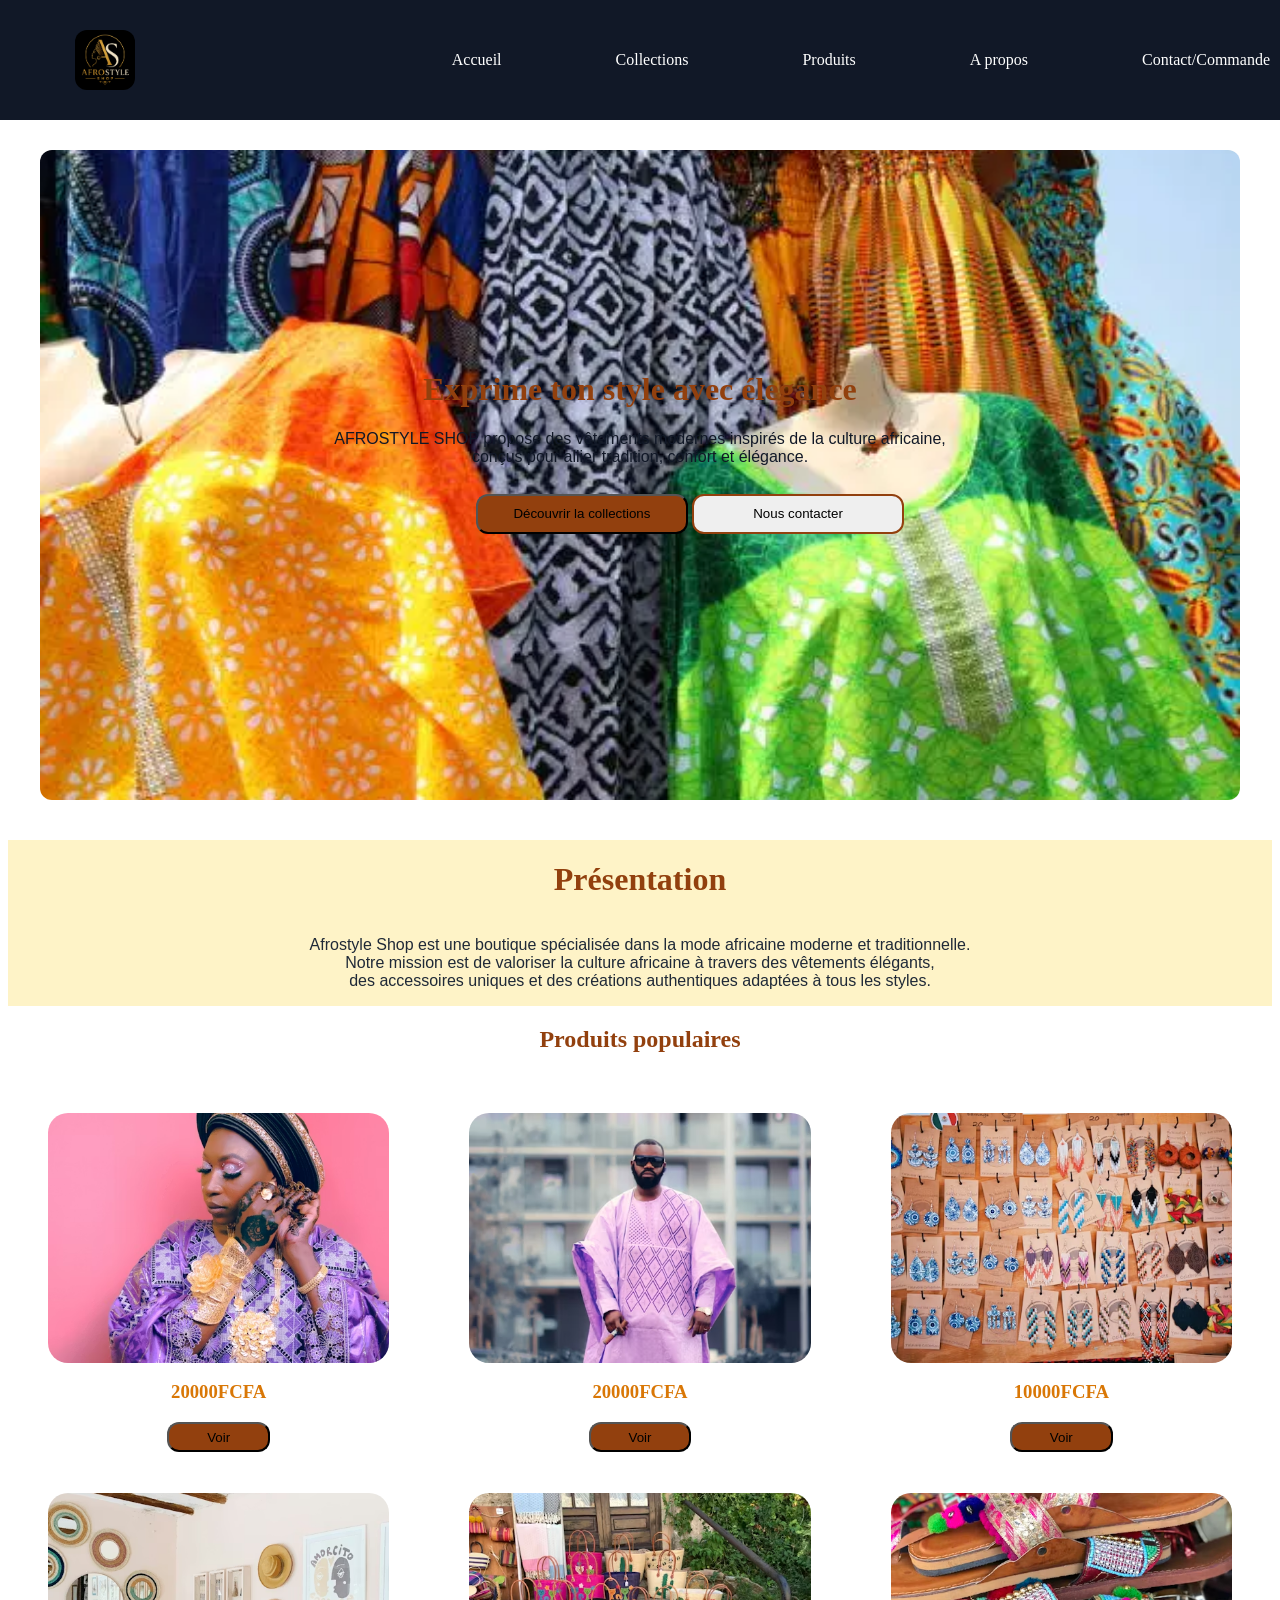
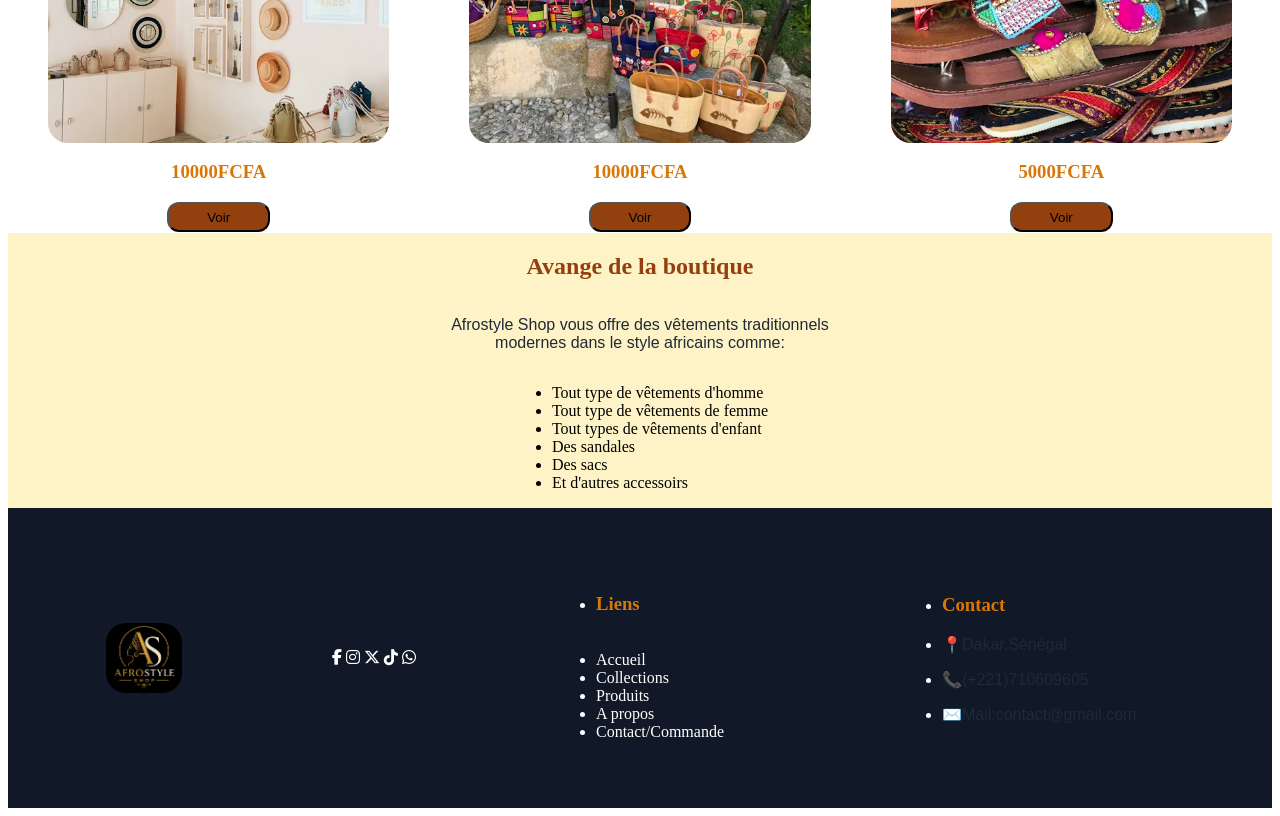
==== index.html @ ed7c2cfd "first commit" ====
<!DOCTYPE html>
<html lang="fr">

<head>
    <meta charset="UTF-8">
    <meta name="viewport" content="width=device-width, initial-scale=1.0">
    <title>Afrostyle Shop</title>
    <link rel="stylesheet" href="style.css">
    <link rel="stylesheet" href="https://cdnjs.cloudflare.com/ajax/libs/font-awesome/6.5.0/css/all.min.css" />
</head>

<body>
    <div>
        <header>
            <div class="logo">
                <img src="logo (4).png" alt="">
            </div>
            <nav>
                <a href="index.html">Accueil</a>
                <a href="collections.html">Collections</a>
                <a href="produits.html">Produits</a>
                <a href="apropos.html">A propos</a>
                <a href="contact.html">Contact/Commande</a>
            </nav>
        </header>
        <div class="Gde">
            <h1>Exprime ton style avec élegance</h1>
            <p> AFROSTYLE SHOP propose des vêtements modernes inspirés de la culture africaine, <br> conçus pour allier
                tradition, confort et élégance.</p>
            <div class="buttons">
                <button class="primary"> <a href="collections.html">Découvrir la collections</a></button>
                <button class="secondary"><a href="contact.html"> Nous contacter</a></button>

            </div>
        </div>
        <div class="pre">
            <h1>Présentation</h1>
                <p>Afrostyle Shop est une boutique spécialisée dans la mode africaine moderne et traditionnelle. <br>
                    Notre mission est de valoriser la culture africaine à travers des vêtements élégants, <br> des
                    accessoires uniques et des créations authentiques adaptées à tous les styles.</p>

        </div>
        <div class="Po">
            <h2>Produits populaires</h2>
            <div class="po">
                <div class="B">
                    <img src="boubou 6.avif" alt="">
                    <h3>20000FCFA</h3>
                    <button class="bi"><a href="produits.html"> Voir</a></button>
                </div>
                <div class="B">
                    <img src="boubou 5.avif" alt="">
                    <h3>20000FCFA</h3>
                    <button class="bi"><a href="produits.html"> Voir</a></button>

                </div>
                <div class="B">
                    <img src="bijou 2.avif" alt="">
                    <h3>10000FCFA</h3>
                    <button class="bi"><a href="produits.html"> Voir</a></button>

                </div>
            </div>
            <div class="po">
                <div class="B">
                    <img src="Accessoirs 1.avif" alt="">
                    <h3>10000FCFA</h3>
                    <button class="bi"><a href="produits.html"> Voir</a></button>

                </div>
                <div class="B">
                    <img src="sac 3.avif" alt="">
                    <h3>10000FCFA</h3>
                    <button class="bi"><a href="produits.html"> Voir</a></button>

                </div>
                <div class="B">
                    <img src="sandale 1.avif" alt="">
                    <h3>5000FCFA</h3>
                    <button class="bi"><a href="produits.html"> Voir</a></button>
                </div>
            </div>
        </div>
        <div class="Av">
            <h2>Avange de la boutique</h2>
            <p>Afrostyle Shop vous offre des vêtements traditionnels <br>
                modernes dans le style africains comme:</p>
            <ul>
                <li>Tout type de vêtements d'homme</li>
                <li>Tout type de vêtements de femme</li>
                <li>Tout types de vêtements d'enfant</li>
                <li>Des sandales</li>
                <li>Des sacs</li>
                <li>Et d'autres accessoirs</li>
            </ul>
        </div>
        <footer>
                <div class="o">
                    <img src="logo (4).png" alt="">
                    <div class="social-medias">
                        <a href="https://facebook.com/tonprofil" target="_blank" class="social-icon">
                            <i class="fab fa-facebook-f"></i>
                        </a>

                        <a href="https://instagram.com/tonprofil" target="_blank" class="social-icon">
                            <i class="fab fa-instagram"></i>
                        </a>
                        <a href="https://twitter.com/tonprofil" target="_blank" class="social-icon">
                            <i class="fab fa-x-twitter"></i>
                        </a>

                        <a href="https://tiktok.com/@tonprofil" target="_blank" class="social-icon">
                            <i class="fab fa-tiktok"></i>
                        </a>

                        <a href="https://wa.me/221XXXXXXXX" target="_blank" class="social-icon">
                            <i class="fab fa-whatsapp"></i>
                        </a>
                    </div>
                </div>
                <div class="o">
                    <ul>
                        <li>
                            <h3>Liens</h3><br>
                        </li>
                        <li><a href="index.html">Accueil</a></li>
                        <li><a href="collections.html">Collections</a></li>
                        <li><a href="produits.html">Produits</a></li>
                        <li><a href="apropos.html">A propos</a></li>
                        <li><a href="contact.html">Contact/Commande</a></li>
                    </ul>

                </div>
                <div class="o">
                    <ul>
                        <li>
                            <h3>Contact</h3>
                        </li>
                        <li>
                            <p>📍Dakar,Sénégal</p>
                        </li>
                        <li>
                            <p>📞(+221)710609605</p>
                        </li>
                        <li>
                            <p>✉️Mail:contact@gmail.com</p>
                        </li>
                    </ul>

                </div>


            </footer>




</body>

</html>
---- style.css ----
header {
    display: flex;
    justify-content: space-between;
    padding: 20px 60px;
    position: fixed;
    top: 0;
    left: 0;
    width: 100%;
    background-color: #111827;
    align-items: center;

}

.logo {
    padding: 10px 15px;
    font-weight: bold;


}

.logo img {
    width: 60px;
    height: 60px;
    border-radius: 12px;
}

nav a {
    margin-right: 30px;
    text-decoration: none;
    font-weight: 500;
    padding: 14px 40px;
    top: 0;
    color: white;

}


.Gde {
    width: 95%;
    height: 450px;
    margin: 40px auto;
    border-radius: 12px;
    margin-top: 150px;
    background-repeat: no-repeat;
    background-size: cover;
    background-position: center;
    object-fit: cover;
    text-align: center;
    background-image: url(ground.webp);
    padding-top: 200px;

}
.Gde p{
    text-align: center;
    color: #111827;
}
.Gde h1{
    color: #92400E;
}
h1 {
    font-family: Georgia, 'Times New Roman', Times, serif;
}
h2{
    font-family: Georgia, 'Times New Roman', Times, serif;
}
p{
    font-family: Arial, Helvetica, sans-serif;
}
.Gde a{
    text-decoration: none;
    color:black;
}


.primary {
    border-radius: 12px;
    width: 20%;
    height: 40px;
    background-color: #92400E;
    

}


.secondary {
    border-radius: 12px;
    width: 20%;
    height: 40px;
   border-color: #92400E;
   border-style: double;


}


.buttons {
    padding: 12px 20px;
    border: none;
    border-radius: 20px;
    margin-left: 100px;
    cursor: pointer;
    font-weight: bold;

}


.Prod {
    display: flex;
    align-items: center;
    justify-content: space-around;
    gap: 2%;

}

.prod {
    width: 20%;
    height: 400px;
    border-radius: 12px;
    border-radius: 20px;
    margin: 40px auto;
}



.blocs {
    width: 20%;
    height: 270px;
    border-radius: 12px;
    border-radius: 20px;
    margin: 40px auto;
}


.Po {
    text-align: center;
    color: #92400E;
}

.po {
    display: flex;
    align-items: center;
}

.B {
    width: 27%;
    height: 300px;
    border-radius: 12px;
    border-radius: 20px;

    margin: 40px auto;
}

img {
    width: 100%;
    height: 250px;
    object-fit: cover;
    display: block;
    border-radius: 20px 20px 20px 20px;
    max-width: 100%;
}

.Av h2 {
    text-align: center;
    color: #92400E;
}

.Av p {
    text-align: center;
}

.Av {
    display: flex;
    justify-content: center;
    align-items: center;
    flex-direction: column;
    background-color: #FEF3C7;
}




footer {
    width: 100%;
    background-color: #111827;
    display: flex;
    justify-content: center;
    height: auto;

}

.o {
    width: 30%;
    height: 300px;
    display: flex;
    justify-content: center;
    align-items: center;
    color: white;
}

footer a {
    text-decoration: none;
    color: white;
}

.o img {
    width: 20%;
    height: 70px;
    object-fit: cover;
    display: block;
    border-radius: 20px 20px 20px 20px;
    max-width: 100%;
    margin-right: 150px;

}
.bi{
    width: 30%;
    height: 30px;
    margin-top: 0;
    background-color: #92400E;
    border-radius: 12px;
}
.bi a{
    text-decoration: none;
    color: black;
}

.pre{
    display: flex;
    flex-direction: column;
    align-items: center;
    text-align: center;
}
.pre{
    font-family: Georgia, 'Times New Roman', Times, serif;
    background-color: #FEF3C7;
    color: #92400E;
}
p{
    color: #1F2937;
}
h3{
    color: #D97706;
}

@media (max-width:1024px){
header{
    padding: 15px 30px;
}
nav a{
    margin-right: 8px;
    padding: 10px 14px;
    font-size: 14px;

}
.Gde{
    height: 380px;
    padding-top: 120px;
    margin-top: 120px;
}
.Gde h1{
    font-size: 26px;
}
.buttons{
    margin-top: 20px;
    margin-left:40px ;
}
.primary,
.secondary{
    width: 28px;
}
.pre{
    padding: 30px 40px;
}
.pre p br{
    display: none;
}
.po{
    gap: 15px;
    padding: 0 20px;
}
.B{
    width: 28%;
    height: 20px auto;
}
.Av{
    padding: 30px 40px;
}
.Av p br{
    display: none;
}
footer{
    flex-wrap: wrap;
    padding: 30px 20px;
}
.o{
    width: 50%;
    height: auto;
    padding: 15px;
    align-items: flex-start;

}
.o:first-child{
    width: 100%;
    flex-direction: column;
    align-items: center;
}
.o img{
    width: 55px;
    height: 55px;
    margin-right: 0;
}

}
@media (max-width:768px) {
header{
    padding: 12px 20px;
    flex-wrap: wrap;
}
.menu-toggle{
    display: flex;
    flex-direction: column;
    gap: 5px;
    cursor: pointer;
    background: none;
    border: none;
    padding: 5px;
}
.menu-toggle span{
    display: block;
    width: 25px;
    height: 3px;
    background-color: white;
    border-radius: 3px;
    transition: all 0.3s ease;
}
nav{
    display: none;
    flex-direction: column;
    width: 100%;
    background-color: #111827;
    margin-top: 10px;
}
nav.open{
    display: flex;
}
nav a{
    margin: 0;
    padding: 13px 20px;
    border-bottom: 1px solid #111827;
    font-size: 15px;
}
.Gde{
    height: auto;
    min-height: 280px;
    margin-top: 90px;
    padding-top: 40px;
    padding-bottom: 30px;
}
.Gde h1{
    font-size: 20px;
    padding: 0 15px;
}
.Gde p{
    font-size: 13px;
    padding: 0 15px;

}
.Gde p br{
    display: none;
}
.buttons{
    margin-left: 0;
    margin-top: 20px;
    display: flex;
    flex-direction: column;
    align-items: center;
    gap: 12px;
    padding: 0 15px;
}
.primary,.secondary{
    width: 70%;
    height: 44px;
    font-size: 14px;
}
.pre{
    padding: 25px 20px;
}
.pre h1{
    font-size: 22px;
}¨
.pre p{
    font-size: 14px;
    line-height: 1.6;
}
.pre p br{
    display: none;
}
.Po h2{
    font-size: 20px;
}
.po{
    display: grid;
    grid-template-columns: repeat(2,1fr);
    gap: 12px;
    padding: 0 12px;
}
.B{
    width: 100%;
    height: auto;
    margin: 0;
    border-radius: 14px;
    padding-bottom: 12px;
    background-color: #FEF3C7;
}
.B img{
    height: 160px;
    border-radius: 14px 14px 0 0;
}
.B h3{
    font-size: 13px;
    text-align: center;
    margin: 6px 4px;
}
.bi{
    width: 70%;
    height: 32px;
    display: block;
    margin: 6px auto 10px;
    font-size: 12px;
}
.Av{
    padding: 25px 20px;
    text-align: center;
}
.Av h2{
    font-size: 20px;
}
.Av p{
    font-size: 13px;
    line-height: 1.6;
}
.Av p br{
    display: none;
}
.Av ul{
    text-align: left;
    padding-left: 20px;
    font-size: 14px;
    line-height: 2;
}
footer{
    flex-direction: column;
    align-items: center;
    padding: 30px 20px;
    gap: 10px;
}
.o{
    width: 100%;
    height: auto;
    flex-direction: column;
    align-items: center;
    justify-content: center;
    text-align: center;
    padding: 10px 0;
}
.o img{
    width: 55px;
    height: 55px;
    margin: 0 0 12px 0;
}
.o ul{
    padding: 0;
    list-style: none;
    text-align: center;
}
.o ul li{
    padding: 5px 0;
    font-size: 14px;
}
.social-medias{
    display: flex;
    gap: 18px;
    justify-content: center;
    margin-top: 10px;
}
.social-icon{font-size: 20px;}

}
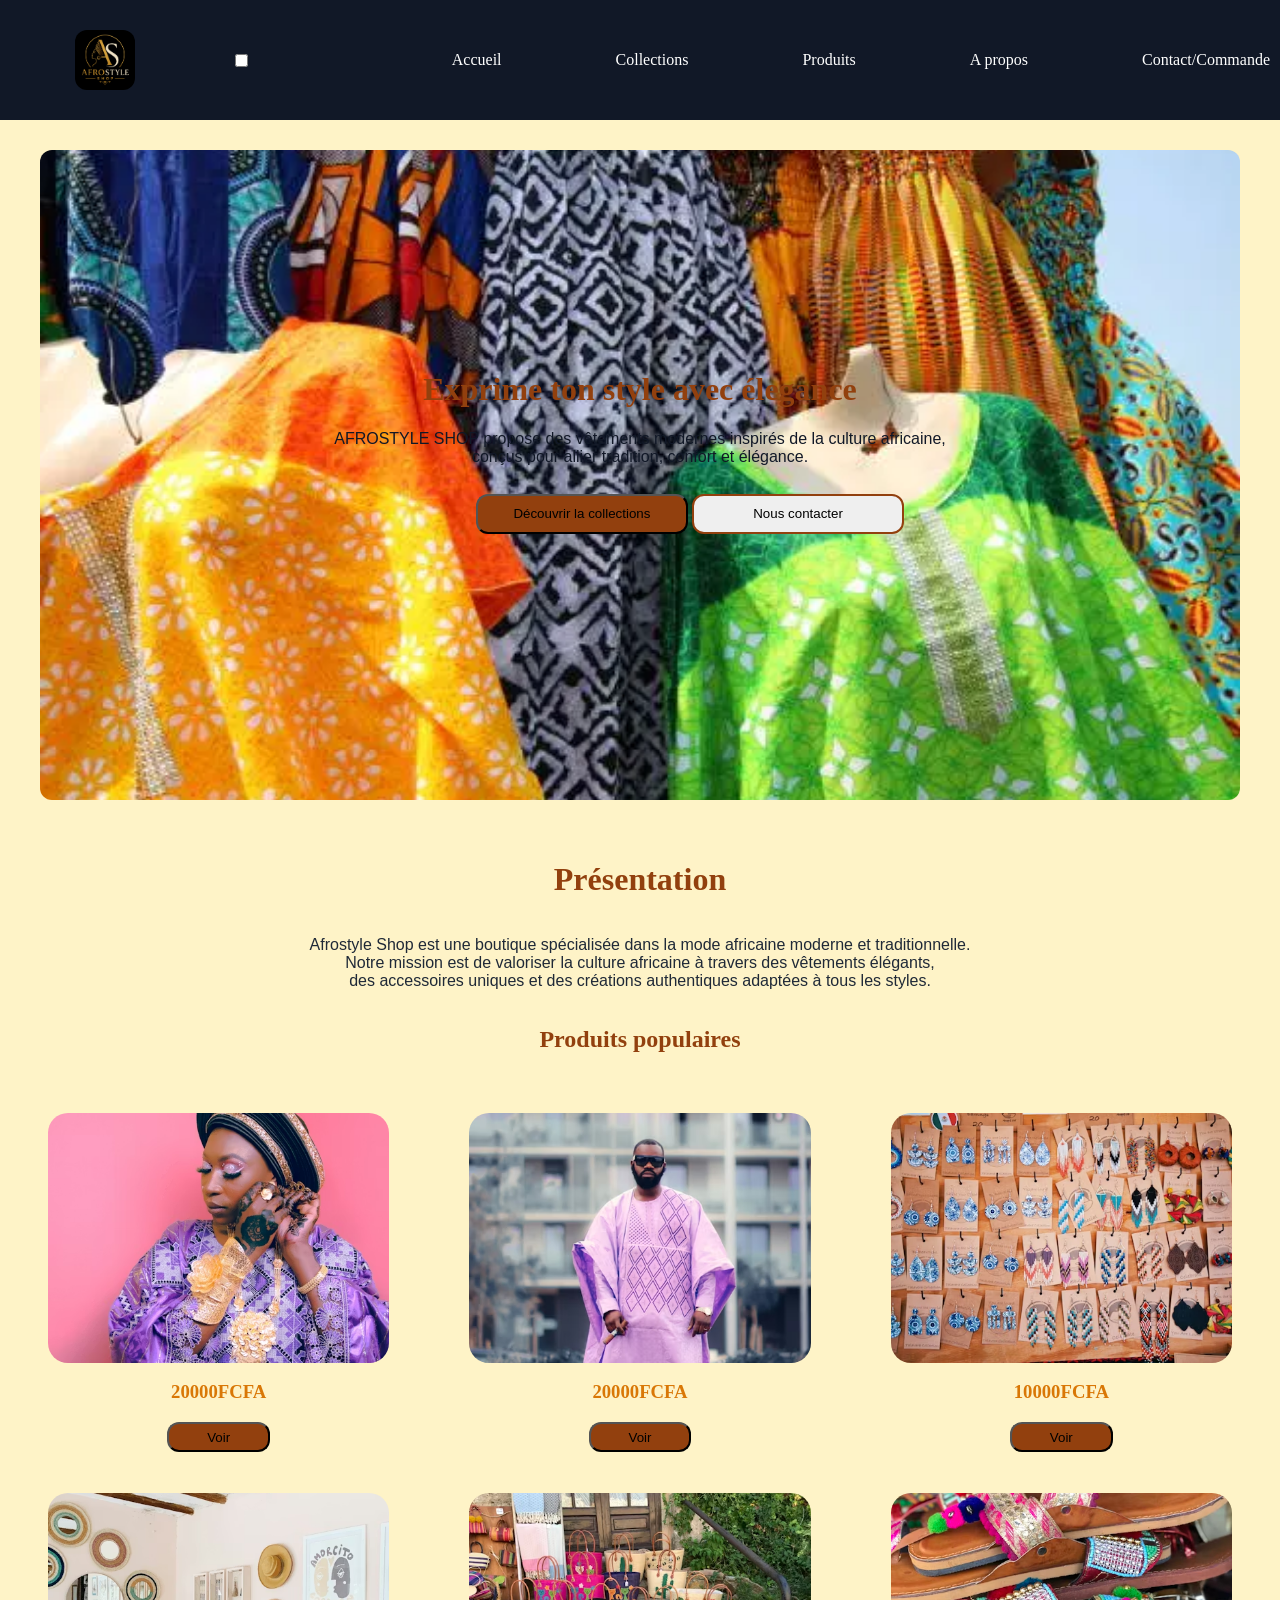
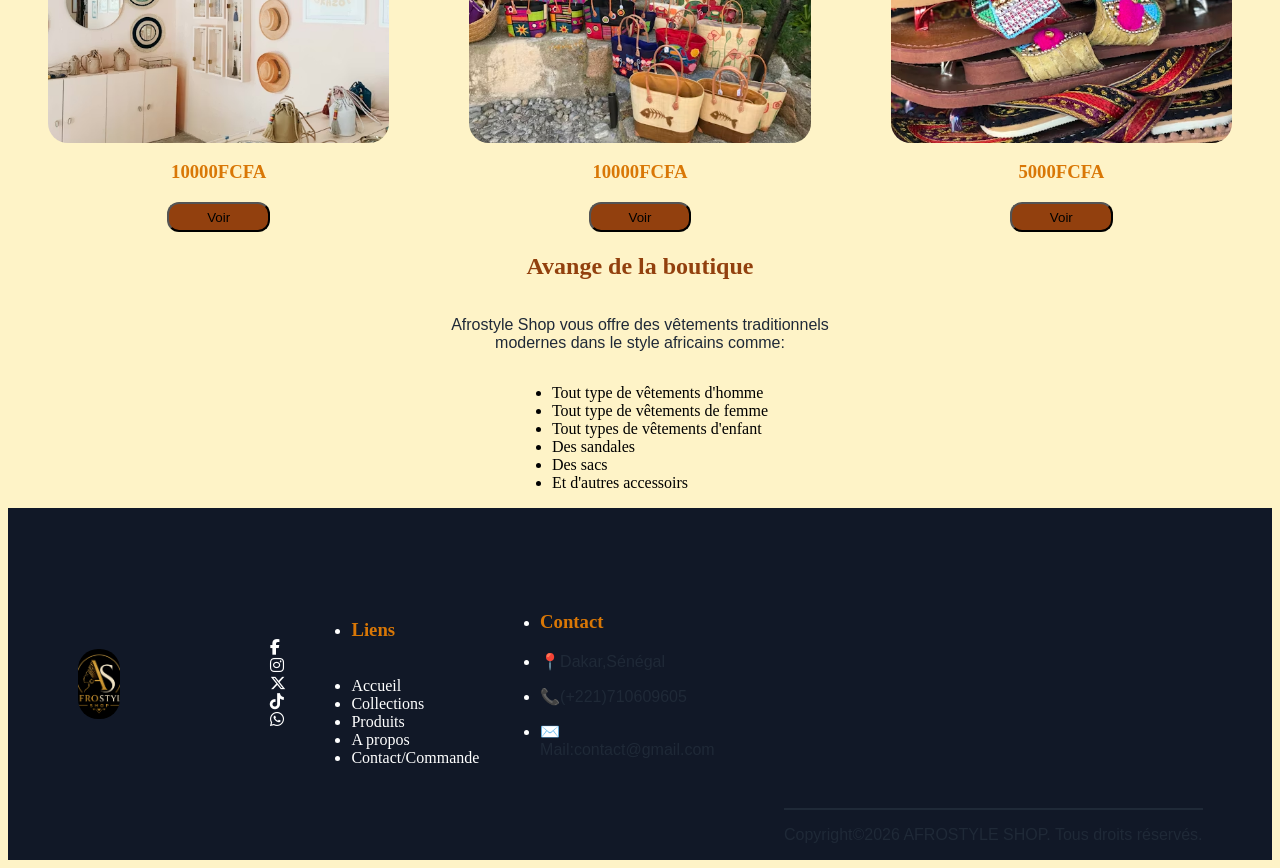
==== commit 560be5b5: "Certains retouches" ====
--- a/index.html
+++ b/index.html
@@ -15,6 +15,12 @@
             <div class="logo">
                 <img src="logo (4).png" alt="">
             </div>
+            <input type="checkbox" id="hamburger-toggle">
+        <label for="hamburger-toggle" class="hamburger">
+            <span></span>
+            <span></span>
+            <span></span>
+        </label>
             <nav>
                 <a href="index.html">Accueil</a>
                 <a href="collections.html">Collections</a>
@@ -94,7 +100,9 @@
                 <li>Et d'autres accessoirs</li>
             </ul>
         </div>
+        
         <footer>
+            <div class="F">
                 <div class="o">
                     <img src="logo (4).png" alt="">
                     <div class="social-medias">
@@ -148,9 +156,13 @@
                     </ul>
 
                 </div>
-
+                </div>
+                <div class="footer-bottom">
+                    <p>Copyright&copy;2026 AFROSTYLE SHOP. Tous droits réservés.</p>
+                </div>
 
             </footer>
+            
 
 
 
--- a/style.css
+++ b/style.css
@@ -1,3 +1,6 @@
+body{
+    background-color:#FEF3C7 ;
+}
 header {
     display: flex;
     justify-content: space-between;
@@ -187,6 +190,10 @@
     height: auto;
 
 }
+.F{
+    display: flex;
+    align-items: center;
+}
 
 .o {
     width: 30%;
@@ -200,6 +207,8 @@
 footer a {
     text-decoration: none;
     color: white;
+    width: auto;
+    height: auto;
 }
 
 .o img {
@@ -241,6 +250,15 @@
 h3{
     color: #D97706;
 }
+.footer-bottom{
+    text-align: center;
+    margin-top: 300px;
+    border-top: 2px solid #1F2937;
+    text-align: center;
+    
+}
+
+
 
 @media (max-width:1024px){
 header{
@@ -316,23 +334,53 @@
     padding: 12px 20px;
     flex-wrap: wrap;
 }
-.menu-toggle{
+{
+ #hamburger-toggle {
+    display: none;
+  }
+ .hamburger {
+    display: none;
+  }
+nav ul {
+    display: none;
+    flex-direction: column;
+    position: absolute;
+    top: 55px;
+    right: 0;
+    left: auto;
+    width: 200px;
+    height: auto;
+
+    padding: 12px 16px;
+    z-index: 9999;
+    box-sizing: border-box;
+    border-radius: 0 0 0 8px;
+    box-shadow: -4px 4px 16px rgba(0, 0, 0, 0.3);
+  }
+
+  nav ul li a {
+    color: #e8ddd4;
+    display: block;
+    padding: 12px 0;
+    font-size: 1rem;
+    border: solid 1px #92400E;
+    background: #92400E;
+    text-align: center;
+    border-radius: 12px;
+
+  }
+
+
+  .hamburger {
     display: flex;
     flex-direction: column;
     gap: 5px;
     cursor: pointer;
-    background: none;
-    border: none;
-    padding: 5px;
-}
-.menu-toggle span{
+  }
+
+  .hamburger span {
     display: block;
-    width: 25px;
-    height: 3px;
-    background-color: white;
-    border-radius: 3px;
-    transition: all 0.3s ease;
-}
+    width: 25px…
 nav{
     display: none;
     flex-direction: column;
@@ -490,3 +538,4 @@
 
 
 
+
